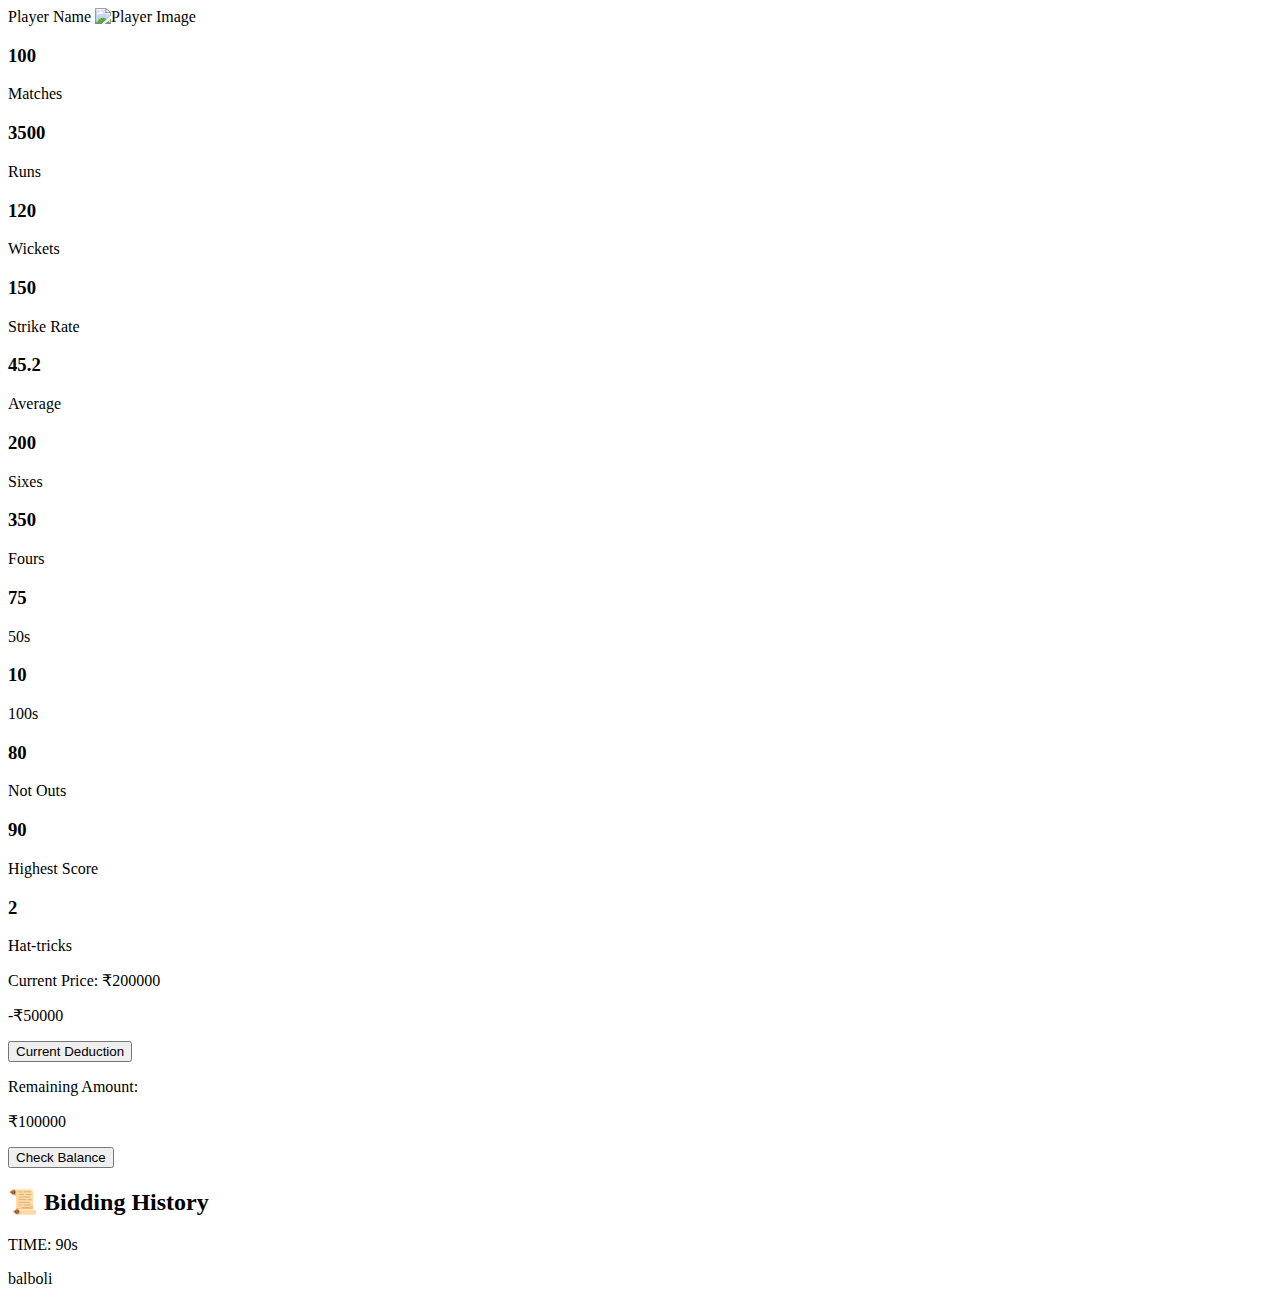
==== user/index.html @ fc3d2b78 "Create index.html" ====
<!DOCTYPE html>
<html lang="en">
<head>
    <meta charset="UTF-8">
    <meta name="viewport" content="width=device-width, initial-scale=1.0">
    <title>Document</title>
    <link rel="stylesheet" href="./user.css">
</head>
<body>
    <div class="container">
        <div class="team-details"></div>
        <div class="hero-section">
           
                <div class="player-card">
                    <div class="banner">Player Name 
                        <img src="./vk.png" alt="Player Image" class="player-img">
                    </div>
                   
                    <div class="player-stats">
                        <div class="stat"><h3>100</h3><p>Matches</p></div>
                        <div class="stat"><h3>3500</h3><p>Runs</p></div>
                        <div class="stat"><h3>120</h3><p>Wickets</p></div>
                        <div class="stat"><h3>150</h3><p>Strike Rate</p></div>
                        <div class="stat"><h3>45.2</h3><p>Average</p></div>
                        <div class="stat"><h3>200</h3><p>Sixes</p></div>
                        <div class="stat"><h3>350</h3><p>Fours</p></div>
                        <div class="stat"><h3>75</h3><p>50s</p></div>
                        <div class="stat"><h3>10</h3><p>100s</p></div>
                        <div class="stat"><h3>80</h3><p>Not Outs</p></div>
                        <div class="stat"><h3>90</h3><p>Highest Score</p></div>
                        <div class="stat"><h3>2</h3><p>Hat-tricks</p></div>
                    </div>
              
               
            </div>
            <div class="budget-section">
                
            
                <div class="card">
                    <div class="left">
                        <div class="current-price">
                            <p>Current Price: ₹200000</p>
                        </div>
                        <p class="price-decrease">-₹50000</p>
                        <button onclick="placeBid()">Current Deduction</button>
                    </div>
                    <div class="right">
                        <p>Remaining Amount:</p>
                        <p class="amount" id="remainingAmount">₹100000</p>
                        <button onclick="checkBalance()">Check Balance</button>
                    </div>
                </div>
            </div>
        </div>
        <div class="bidding-history">  
            <div class="bidding-history-container" >  
                <div class="timer-container">                
                 <h2>📜 Bidding History</h2>  
                 <div class='stat-item'><span>TIME:</span> <span id='player-wickets'>90s</span>
                 </div>
                 </div>
 
                 <div id="bidding-history" class="bidding-history-box">
                                     <p>balboli</p>
                 </div>
                 
             </div>
        </div>
    </div>
</body>
</html>
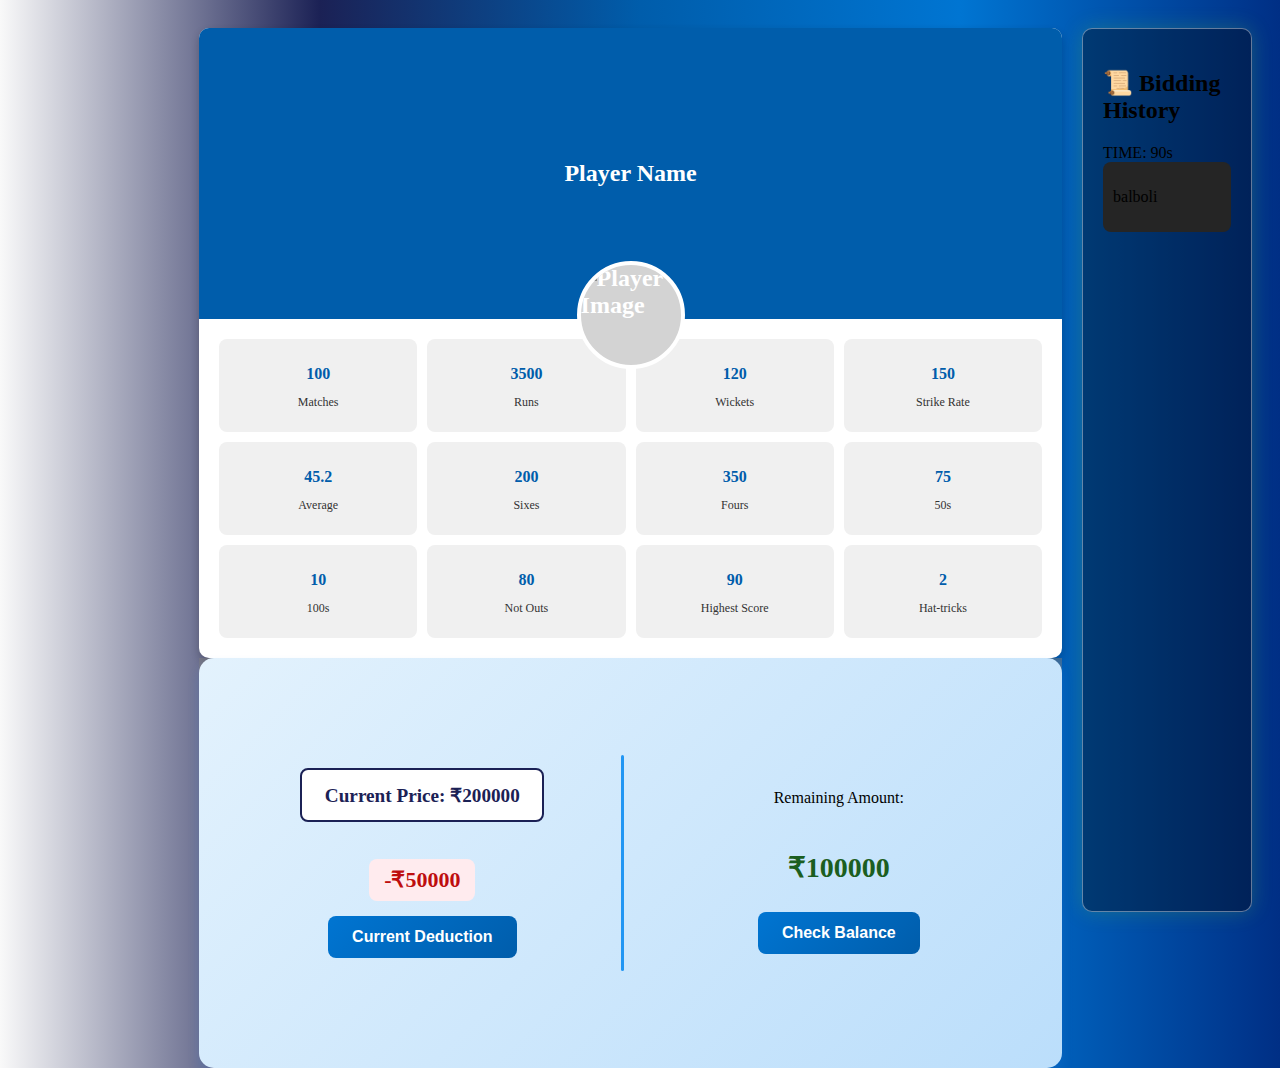
==== commit ea7341aa: "sync user" ====
--- a/user/index.html
+++ b/user/index.html
@@ -4,7 +4,7 @@
     <meta charset="UTF-8">
     <meta name="viewport" content="width=device-width, initial-scale=1.0">
     <title>Document</title>
-    <link rel="stylesheet" href="./user.css">
+    <link rel="stylesheet" href="./style.css">
 </head>
 <body>
     <div class="container">
@@ -16,7 +16,7 @@
                         <img src="./vk.png" alt="Player Image" class="player-img">
                     </div>
                    
-                    <div class="player-stats">
+                    <div class="player-stats"> 
                         <div class="stat"><h3>100</h3><p>Matches</p></div>
                         <div class="stat"><h3>3500</h3><p>Runs</p></div>
                         <div class="stat"><h3>120</h3><p>Wickets</p></div>
--- a/user/style.css
+++ b/user/style.css
@@ -0,0 +1,197 @@
+body{
+    background : linear-gradient(90deg, #F9F9F9 ,#1B2155, #005DAB,#0075D2,#002F85);
+}
+
+.container {
+    display: grid;
+    grid-template-columns: 0.8fr 2fr 0.9fr;
+    height: 100vh;
+    gap: 20px;
+    padding: 20px;
+    
+}
+.hero-section{
+    display: flex;
+    flex-direction: column;
+}
+
+.player-card {
+    width: 100%; 
+    
+    background: white;
+    border-radius: 10px;
+    overflow: hidden;
+    box-shadow: 0 4px 8px rgba(0, 0, 0, 0.2);
+    height: 70vh;
+    display: flex;
+    flex-direction: column;
+}
+.banner {
+    position: relative;
+    height: 37vh;
+    background: #005DAB;
+    display: flex;
+    align-items: center;
+    justify-content: center;
+    color: white;
+    font-size: 24px;
+    font-weight: bold;
+}
+.player-img {
+    position: absolute;
+    bottom: -50px;
+    left: 50%;
+    transform: translateX(-50%);
+    width: 100px;
+    height: 100px;
+    border-radius: 50%;
+    border: 4px solid white;
+    background: lightgray;
+}
+.player-stats{
+    display: grid;
+    grid-template-columns: repeat(4, 1fr); /* 4 columns */
+   
+    gap: 10px;
+    padding: 20px;
+    
+}
+.stats {
+    padding: 60px 20px 20px;
+    display: grid;
+    grid-template-columns: repeat(4, 1fr);
+    gap: 15px;
+}
+.stat {
+    background: #f0f0f0;
+    padding: 10px;
+    border-radius: 8px;
+    text-align: center;
+    font-size: 14px;
+}
+.stat h3 {
+    color: #005DAB;
+    font-size: 16px;
+    margin-bottom: 5px;
+}
+.stat p {
+    color: #333;
+    font-size: 12px;
+}
+.budget-section{
+    background: rgba(128, 128, 128, 0.464);
+    width: 100%;
+    height: 30vh;
+}
+
+.current-price {
+    border: 2px solid #1b2155;
+    background: #ffffff;
+    width: 15rem;
+    height: 50px;
+    display: flex;
+    justify-content: center;
+    align-items: center;
+    font-weight: bold;
+    font-size: larger;
+    color: #1b2155;
+    margin-bottom: 15px;
+    border-radius: 8px;
+}
+
+.card {
+    display: flex;
+    width: 812.96px;
+    height: 360px;
+    padding: 25px;
+    background: linear-gradient(135deg, #e3f2fd, #bbdefb);
+    box-shadow: 0 8px 12px rgba(43, 124, 218, 0.2);
+    border-radius: 15px;
+    transition: 0.3s;
+    position: relative;
+}
+
+.card:hover {
+    transform: scale(1.05);
+}
+
+.left, .right {
+    flex: 1;
+    display: flex;
+    flex-direction: column;
+    justify-content: center;
+    align-items: center;
+    text-align: center;
+    height: 100%;
+}
+
+.right {
+    position: relative;
+    padding-left: 20px;
+}
+
+/* Custom shorter left border */
+.right::before {
+    content: "";
+    position: absolute;
+    left: 0;
+    top: 20%;
+    height: 60%;
+    width: 3px;
+    background-color: #2196F3;
+    border-radius: 2px;
+}
+
+button {
+    padding: 12px 24px;
+    font-size: 16px;
+    font-weight: bold;
+    color: white;
+    background: linear-gradient(135deg, #0075d2, #005dab);
+    border: none;
+    border-radius: 8px;
+    cursor: pointer;
+    transition: 0.3s;
+    outline: none;
+}
+
+button:hover {
+    background: linear-gradient(135deg, #005dab, #004494);
+    box-shadow: 0 6px 10px rgba(15, 116, 231, 0.2);
+}
+
+.amount {
+    font-size: 28px;
+    font-weight: bold;
+    color: #1b5e20;
+}
+
+.price-decrease {
+    font-size: 22px;
+    font-weight: bold;
+    color: rgb(190, 14, 14);
+    margin-bottom: 15px;
+    background: #ffebee;
+    padding: 8px 15px;
+    border-radius: 8px;
+}
+
+
+.bidding-history-container {
+    background: #0000005c;
+    border: 1PX SOLID rgba(255, 255, 255, 0.393);
+    box-shadow: 0 0 20px rgba(76, 175, 79, 0.304);
+    padding: 20px;
+    border-radius: 10px;
+    /* margin-top: 20px; */
+    margin-bottom: 40px; 
+    height: 52.6rem;
+}
+
+.bidding-history-box {
+    max-height: 150px;
+    overflow-y: auto;
+    background: #252525;
+    padding: 10px;
+    border-radius: 8px;
+}
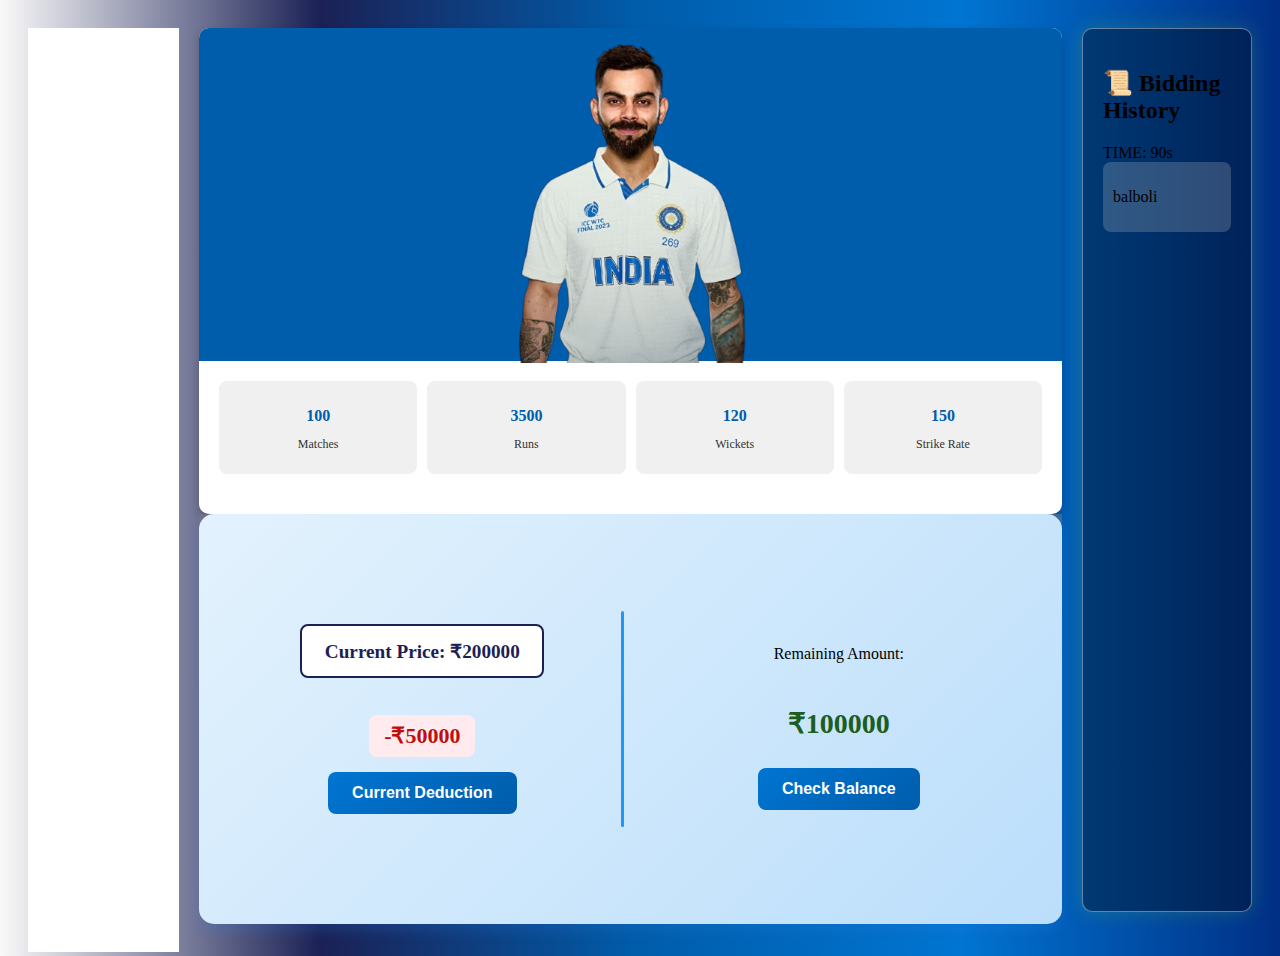
==== commit ba889ac7: "sync" ====
--- a/user/index.html
+++ b/user/index.html
@@ -21,14 +21,7 @@
                         <div class="stat"><h3>3500</h3><p>Runs</p></div>
                         <div class="stat"><h3>120</h3><p>Wickets</p></div>
                         <div class="stat"><h3>150</h3><p>Strike Rate</p></div>
-                        <div class="stat"><h3>45.2</h3><p>Average</p></div>
-                        <div class="stat"><h3>200</h3><p>Sixes</p></div>
-                        <div class="stat"><h3>350</h3><p>Fours</p></div>
-                        <div class="stat"><h3>75</h3><p>50s</p></div>
-                        <div class="stat"><h3>10</h3><p>100s</p></div>
-                        <div class="stat"><h3>80</h3><p>Not Outs</p></div>
-                        <div class="stat"><h3>90</h3><p>Highest Score</p></div>
-                        <div class="stat"><h3>2</h3><p>Hat-tricks</p></div>
+                        
                     </div>
               
                
--- a/user/style.css
+++ b/user/style.css
@@ -22,7 +22,7 @@
     border-radius: 10px;
     overflow: hidden;
     box-shadow: 0 4px 8px rgba(0, 0, 0, 0.2);
-    height: 70vh;
+    height: 54vh;
     display: flex;
     flex-direction: column;
 }
@@ -39,14 +39,14 @@
 }
 .player-img {
     position: absolute;
-    bottom: -50px;
+    /* bottom: -50px; */
     left: 50%;
     transform: translateX(-50%);
-    width: 100px;
-    height: 100px;
-    border-radius: 50%;
-    border: 4px solid white;
-    background: lightgray;
+    /* width: 100px; */
+    height: 21rem;
+    /* border-radius: 50%; */
+    /* border: 4px solid white; */
+    /* background: lightgray;*/
 }
 .player-stats{
     display: grid;
@@ -191,7 +191,11 @@
 .bidding-history-box {
     max-height: 150px;
     overflow-y: auto;
-    background: #252525;
+    background:#c6c9ce3d;
     padding: 10px;
     border-radius: 8px;
 }
+
+.team-details{
+    background: white;
+}
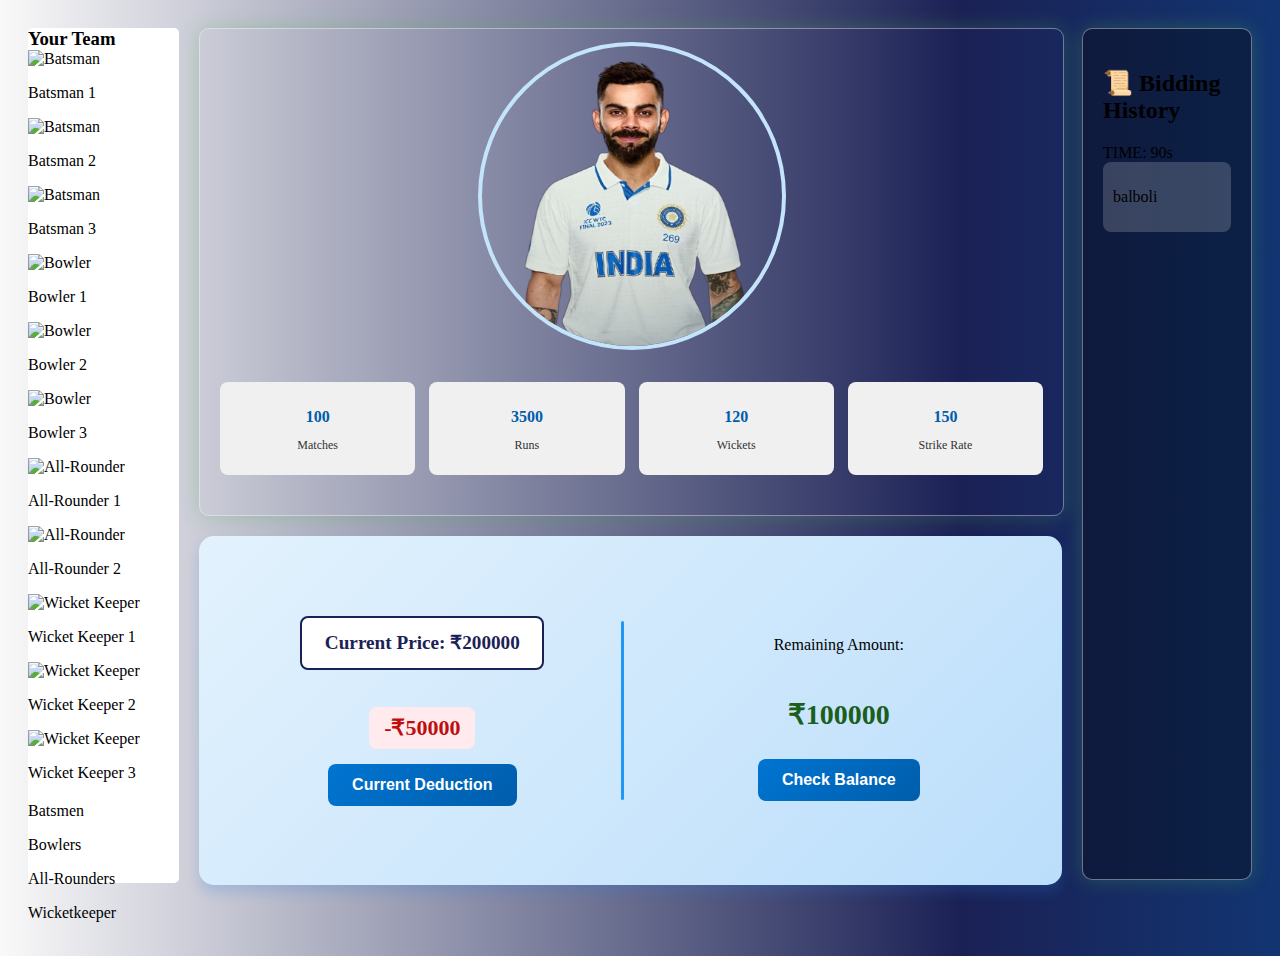
==== commit 21557c89: "Updated" ====
--- a/user/index.html
+++ b/user/index.html
@@ -1,34 +1,146 @@
 <!DOCTYPE html>
 <html lang="en">
+
 <head>
     <meta charset="UTF-8">
     <meta name="viewport" content="width=device-width, initial-scale=1.0">
     <title>Document</title>
     <link rel="stylesheet" href="./style.css">
 </head>
+
 <body>
     <div class="container">
-        <div class="team-details"></div>
+        <div class="team-details">
+
+
+            <h3 style="margin:0%">Your Team</h3>
+
+            <div class="role-tracker">
+                <!-- Batsmen -->
+                <div class="role">
+                    <img src="C:\xampp\htdocs\data-viz-main (1)\data-viz-main\6374711.jpg" alt="Batsman">
+                    <p>Batsman 1</p>
+                </div>
+                <div class="role">
+                    <img src="download.png" alt="Batsman">
+                    <p>Batsman 2</p>
+                </div>
+                <div class="role">
+                    <img src="batsman-icon.png" alt="Batsman">
+                    <p>Batsman 3</p>
+                </div>
+
+                <!-- Bowlers -->
+                <div class="role">
+                    <img src="bowler-icon.png" alt="Bowler">
+                    <p>Bowler 1</p>
+                </div>
+                <div class="role">
+                    <img src="bowler-icon.png" alt="Bowler">
+                    <p>Bowler 2</p>
+                </div>
+                <div class="role">
+                    <img src="bowler-icon.png" alt="Bowler">
+                    <p>Bowler 3</p>
+                </div>
+
+                <!-- All-Rounders -->
+                <div class="role">
+                    <img src="allrounder-icon.png" alt="All-Rounder">
+                    <p>All-Rounder 1</p>
+                </div>
+                <div class="role">
+                    <img src="allrounder-icon.png" alt="All-Rounder">
+                    <p>All-Rounder 2</p>
+                </div>
+
+                <!-- Wicket Keepers -->
+                <div class="role">
+                    <img src="wicketkeeper-icon.png" alt="Wicket Keeper">
+                    <p>Wicket Keeper 1</p>
+                </div>
+                <div class="role">
+                    <img src="wicketkeeper-icon.png" alt="Wicket Keeper">
+                    <p>Wicket Keeper 2</p>
+                </div>
+                <div class="role">
+                    <img src="wicketkeeper-icon.png" alt="Wicket Keeper">
+                    <p>Wicket Keeper 3</p>
+                </div>
+            </div>
+           <div style="margin-top:20px;">
+            <div class="player-category">
+                <p class="category-title">Batsmen</p>
+                <div class="slots">
+                    <div class="slot"></div>
+                    <div class="slot"></div>
+                    <div class="slot"></div>
+                </div>
+            </div>
+
+            <!-- Bowlers -->
+            <div class="player-category">
+                <p class="category-title">Bowlers</p>
+                <div class="slots">
+                    <div class="slot"></div>
+                    <div class="slot"></div>
+                    <div class="slot"></div>
+                </div>
+            </div>
+
+            <!-- All-Rounders -->
+            <div class="player-category">
+                <p class="category-title">All-Rounders</p>
+                <div class="slots">
+                    <div class="slot"></div>
+                    <div class="slot"></div>
+                </div>
+            </div>
+
+            <!-- Wicketkeeper -->
+            <div class="player-category">
+                <p class="category-title">Wicketkeeper</p>
+                <div class="slots">
+                    <div class="slot"></div>
+                </div>
+
+            </div>
+        </div>
+           
+            
+        </div>
         <div class="hero-section">
-           
-                <div class="player-card">
-                    <div class="banner">Player Name 
-                        <img src="./vk.png" alt="Player Image" class="player-img">
+
+            <div class="player-card">
+                <div class="banner">Player Name
+                    <img src="./vk.png" alt="Player Image" class="player-img">
+                </div>
+
+                <div class="player-stats">
+                    <div class="stat">
+                        <h3>100</h3>
+                        <p>Matches</p>
                     </div>
-                   
-                    <div class="player-stats"> 
-                        <div class="stat"><h3>100</h3><p>Matches</p></div>
-                        <div class="stat"><h3>3500</h3><p>Runs</p></div>
-                        <div class="stat"><h3>120</h3><p>Wickets</p></div>
-                        <div class="stat"><h3>150</h3><p>Strike Rate</p></div>
-                        
+                    <div class="stat">
+                        <h3>3500</h3>
+                        <p>Runs</p>
                     </div>
-              
-               
+                    <div class="stat">
+                        <h3>120</h3>
+                        <p>Wickets</p>
+                    </div>
+                    <div class="stat">
+                        <h3>150</h3>
+                        <p>Strike Rate</p>
+                    </div>
+
+                </div>
+
+
             </div>
             <div class="budget-section">
-                
-            
+
+
                 <div class="card">
                     <div class="left">
                         <div class="current-price">
@@ -45,20 +157,20 @@
                 </div>
             </div>
         </div>
-        <div class="bidding-history">  
-            <div class="bidding-history-container" >  
-                <div class="timer-container">                
-                 <h2>📜 Bidding History</h2>  
-                 <div class='stat-item'><span>TIME:</span> <span id='player-wickets'>90s</span>
-                 </div>
-                 </div>
- 
-                 <div id="bidding-history" class="bidding-history-box">
-                                     <p>balboli</p>
-                 </div>
-                 
-             </div>
+        <div class="bidding-history">
+            <div class="bidding-history-container">
+                <div class="timer-container">
+                    <h2>📜 Bidding History</h2>
+                    <div class='stat-item'><span>TIME:</span> <span id='player-wickets'>90s</span>
+                    </div>
+                </div>
+
+                <div id="bidding-history" class="bidding-history-box">
+                    <p>balboli</p>
+                </div>
+
+            </div>
         </div>
-    </div>
 </body>
+
 </html>
--- a/user/style.css
+++ b/user/style.css
@@ -1,7 +1,17 @@
 body{
     background : linear-gradient(90deg, #F9F9F9 ,#1B2155, #005DAB,#0075D2,#002F85);
-}
-
+    overflow: hidden;
+    background-size: 300% 100%;  /* Make it wider to create the motion effect */
+    animation: moveGradient 10s linear infinite;
+}
+@keyframes moveGradient {
+    0% {
+        background-position: 0% 50%;
+    }
+    100% {
+        background-position: 100% 50%;
+    }
+}
 .container {
     display: grid;
     grid-template-columns: 0.8fr 2fr 0.9fr;
@@ -16,21 +26,24 @@
 }
 
 .player-card {
-    width: 100%; 
-    
-    background: white;
+    width: 100%;
+    /* background: white; */
     border-radius: 10px;
     overflow: hidden;
     box-shadow: 0 4px 8px rgba(0, 0, 0, 0.2);
+    box-shadow: 0 0 20px rgba(76, 175, 79, 0.304);
     height: 54vh;
-    display: flex;
+    display: flex
+;
     flex-direction: column;
+    border: 1PX SOLID rgba(255, 255, 255, 0.393);
 }
 .banner {
     position: relative;
     height: 37vh;
-    background: #005DAB;
-    display: flex;
+    /* background: #005DAB; */
+    display: flex
+;
     align-items: center;
     justify-content: center;
     color: white;
@@ -42,18 +55,17 @@
     /* bottom: -50px; */
     left: 50%;
     transform: translateX(-50%);
-    /* width: 100px; */
-    height: 21rem;
-    /* border-radius: 50%; */
-    /* border: 4px solid white; */
-    /* background: lightgray;*/
+    width: 300px;
+    height: 300px;
+    border-radius: 50%;
+    border: 4px solid #c3e4fa;
 }
 .player-stats{
-    display: grid;
-    grid-template-columns: repeat(4, 1fr); /* 4 columns */
-   
-    gap: 10px;
-    padding: 20px;
+    display: grid
+    ;
+        grid-template-columns: repeat(4, 1fr);
+        gap: 14px;
+        padding: 20px;
     
 }
 .stats {
@@ -79,7 +91,7 @@
     font-size: 12px;
 }
 .budget-section{
-    background: rgba(128, 128, 128, 0.464);
+  
     width: 100%;
     height: 30vh;
 }
@@ -102,13 +114,14 @@
 .card {
     display: flex;
     width: 812.96px;
-    height: 360px;
+    height: 299px;
     padding: 25px;
     background: linear-gradient(135deg, #e3f2fd, #bbdefb);
     box-shadow: 0 8px 12px rgba(43, 124, 218, 0.2);
     border-radius: 15px;
     transition: 0.3s;
     position: relative;
+    margin-top: 20px;
 }
 
 .card:hover {
@@ -185,7 +198,7 @@
     border-radius: 10px;
     /* margin-top: 20px; */
     margin-bottom: 40px; 
-    height: 52.6rem;
+    height: 90vh;
 }
 
 .bidding-history-box {
@@ -198,4 +211,6 @@
 
 .team-details{
     background: white;
-}
+    border-radius: 5px;
+    height: 95vh;
+}
